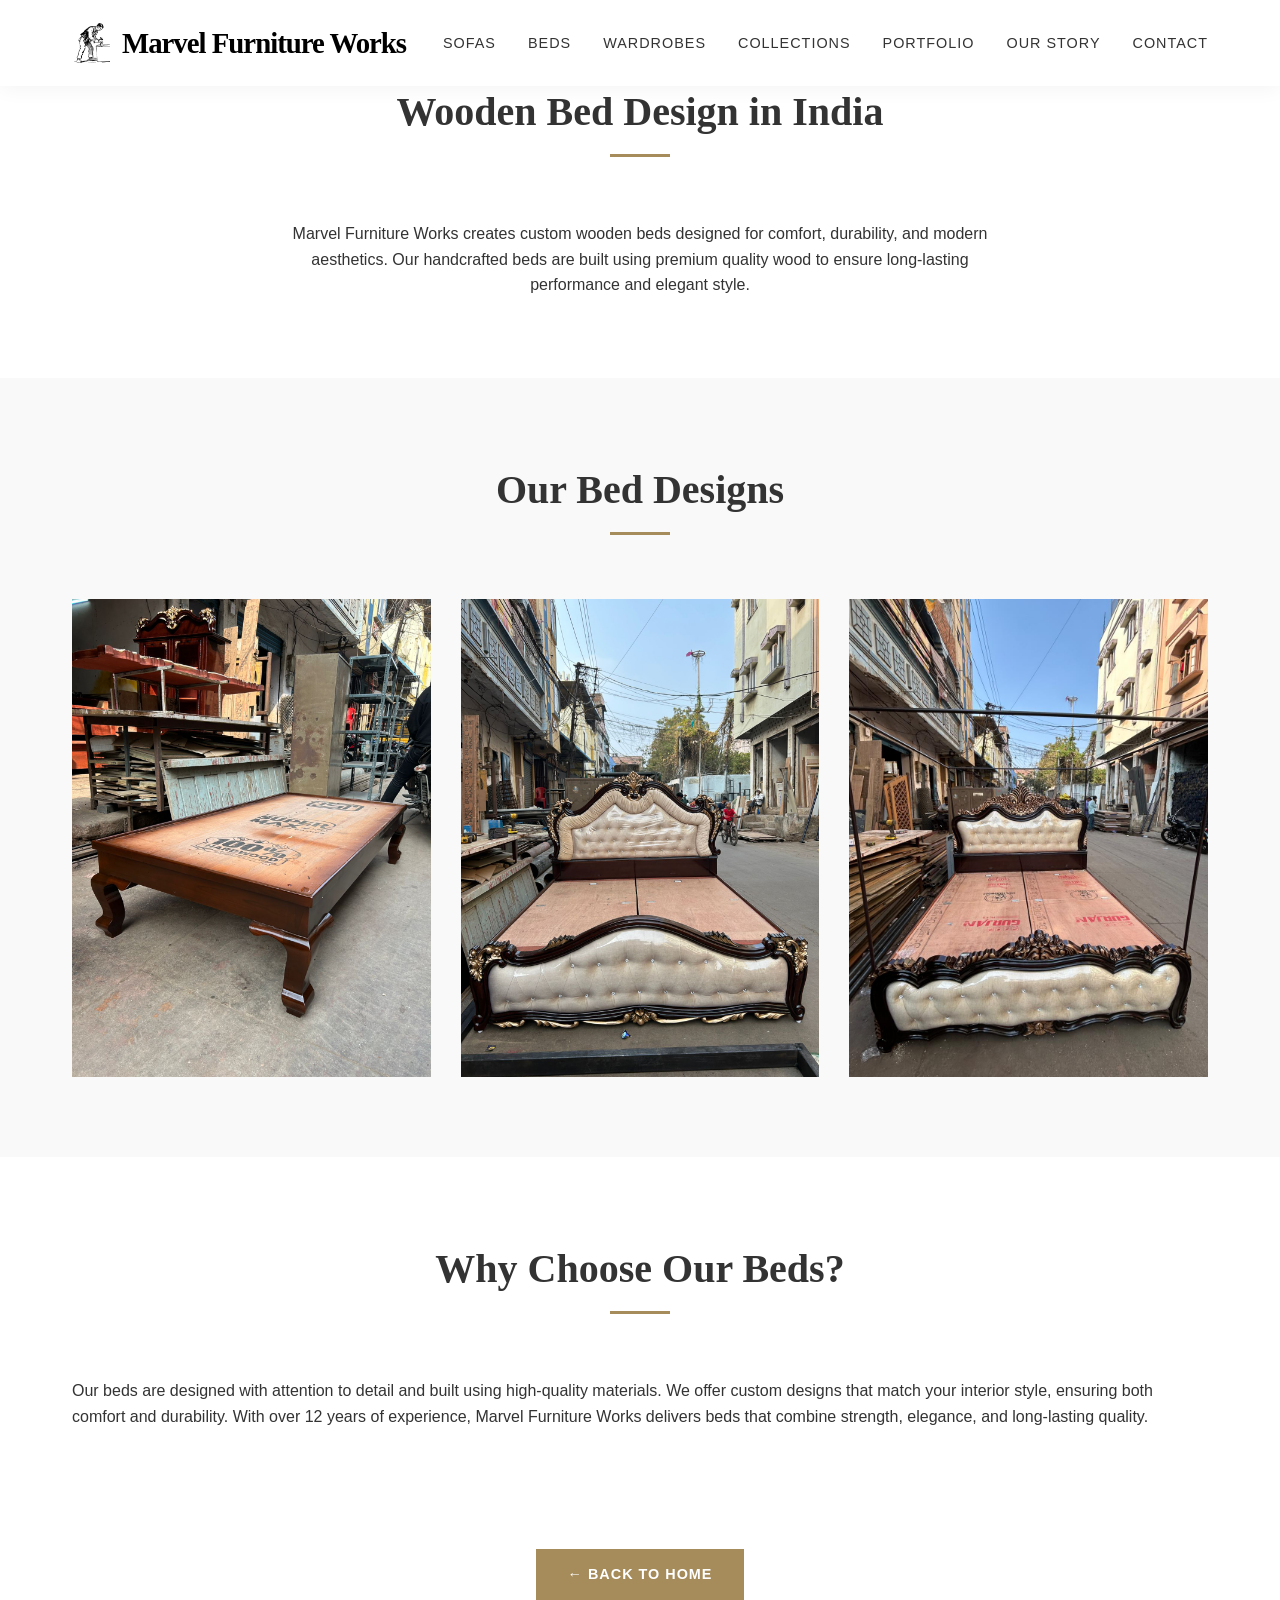
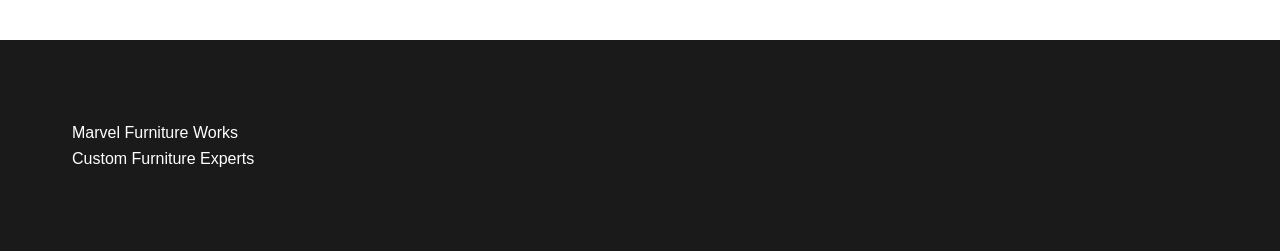
==== beds.html @ 31d06c83 "Added SEO pages (sofas, beds, wardrobes) and updated navbar" ====
<!DOCTYPE html>
<html lang="en">
<head>
  <meta charset="UTF-8">
  <meta name="viewport" content="width=device-width, initial-scale=1.0">

  <title>Wooden Bed Design in India | Marvel Furniture Works</title>

  <meta name="description" content="Explore custom wooden bed designs by Marvel Furniture Works. Premium handcrafted beds built for comfort, durability, and modern homes.">

  <link rel="stylesheet" href="styles.css">
</head>

<body>

  <!-- NAVBAR -->
  <nav class="navbar">
    <div class="container nav-content">
      <a href="index.html" class="logo">
        <img src="assets/logo1.png" alt="Marvel Furniture Works" />
        <span>Marvel Furniture Works</span>
      </a>

      <ul class="nav-links">
        <li><a href="sofas.html">Sofas</a></li>
        <li><a href="beds.html">Beds</a></li>
        <li><a href="wardrobes.html">Wardrobes</a></li>
        <li><a href="index.html#collections">Collections</a></li>
        <li><a href="index.html#portfolio">Portfolio</a></li>
        <li><a href="index.html#about">Our Story</a></li>
        <li><a href="index.html#contact">Contact</a></li>
      </ul>
    </div>
  </nav>

  <!-- HERO / TITLE -->
  <section class="section">
    <div class="container">
      <h1 class="section-title">Wooden Bed Design in India</h1>

      <p style="text-align:center; max-width:700px; margin:auto;">
        Marvel Furniture Works creates custom wooden beds designed for comfort,
        durability, and modern aesthetics. Our handcrafted beds are built using
        premium quality wood to ensure long-lasting performance and elegant style.
      </p>
    </div>
  </section>

  <!-- BED IMAGES -->
  <section class="section bg-light">
    <div class="container">
      <h2 class="section-title">Our Bed Designs</h2>

      <div class="products-grid">

        <div>
          <img src="assets/bed1.jpeg" alt="Modern wooden bed design">
        </div>

        <div>
          <img src="assets/maharaja bed 4.jpeg" alt="Luxury king size wooden bed">
        </div>

        <div>
          <img src="assets/mahraja 1 bed.png" alt="Classic handcrafted wooden bed">
        </div>

      </div>
    </div>
  </section>

  <!-- CONTENT SECTION -->
  <section class="section">
    <div class="container">
      <h2 class="section-title">Why Choose Our Beds?</h2>

      <p>
        Our beds are designed with attention to detail and built using high-quality materials.
        We offer custom designs that match your interior style, ensuring both comfort and durability.
        With over 12 years of experience, Marvel Furniture Works delivers beds that combine
        strength, elegance, and long-lasting quality.
      </p>
    </div>
  </section>

  <!-- BACK BUTTON -->
  <div style="text-align:center; margin: 40px 0;">
    <a href="index.html" class="btn btn-primary">← Back to Home</a>
  </div>

  <!-- FOOTER -->
  <footer class="footer">
    <div class="container footer-content">
      <div class="footer-brand">
        <p>Marvel Furniture Works</p>
        <p>Custom Furniture Experts</p>
      </div>
    </div>
  </footer>

</body>
</html>
---- styles.css ----
:root {
    --color-bg: #ffffff;
    --color-bg-light: #f9f9f9;
    --color-text: #333333;
    --color-text-muted: #666666;
    --color-primary: #a68b5b;
    /* Muted Gold */
    --color-secondary: #2c3e50;
    /* Deep Blue/Teal */
    --font-heading: 'Playfair Display', serif;
    --font-body: 'Lato', sans-serif;
    --spacing-sm: 1rem;
    --spacing-md: 2rem;
    --spacing-lg: 4rem;
    --transition-slow: 0.5s ease;
    --transition-fast: 0.3s ease;
}

* {
    margin: 0;
    padding: 0;
    box-sizing: border-box;
}


.logo {
    display: flex;
    align-items: center;
    gap: 10px;        /* space between image and text */
    font-size: 1.2rem;
    font-weight: bold;
    color: #000;
    text-decoration: none;
}

.logo img {
    width: 40px;        /* fixed width */
    height: 40px;       /* fixed height */
    object-fit: contain; /* keeps aspect ratio */
}

html {
    scroll-behavior: smooth;
}

body {
    font-family: var(--font-body);
    font-size: 16px;
    line-height: 1.6;
    color: var(--color-text);
    background: var(--color-bg);
    overflow-x: hidden;
}

h1,
h2,
h3,
.logo {
    font-family: var(--font-heading);
    font-weight: 700;
}

a {
    text-decoration: none;
    color: inherit;
    transition: var(--transition-fast);
}

img {
    max-width: 100%;
    display: block;
}

/* Utilities */
.container {
    max-width: 1200px;
    margin: 0 auto;
    padding: 0 var(--spacing-md);
}

.section {
    padding: 80px 0;
}

.section-title {
    font-size: 2.5rem;
    text-align: center;
    margin-bottom: var(--spacing-lg);
    position: relative;
    display: inline-block;
    width: 100%;
}

.section-title::after {
    content: '';
    display: block;
    width: 60px;
    height: 3px;
    background: var(--color-primary);
    margin: 10px auto 0;
}

.bg-light {
    background: var(--color-bg-light);
}

.btn {
    display: inline-block;
    padding: 12px 30px;
    border: 2px solid transparent;
    text-transform: uppercase;
    letter-spacing: 1px;
    font-size: 0.9rem;
    font-weight: 700;
    cursor: pointer;
    transition: var(--transition-fast);
}

.btn-primary {
    background: var(--color-primary);
    color: #fff;
}

.btn-primary:hover {
    background: #8e764b;
    transform: translateY(-2px);
}

.btn-outline {
    border-color: var(--color-text);
}

.btn-outline:hover {
    background: var(--color-text);
    color: #fff;
}

/* Navbar */
.navbar {
    position: fixed;
    top: 0;
    width: 100%;
    z-index: 1000;
    padding: 20px 0;
    background: rgba(255, 255, 255, 0.95);
    backdrop-filter: blur(5px);
    box-shadow: 0 2px 20px rgba(0, 0, 0, 0.05);
    transition: padding 0.3s;
}

.nav-content {
    display: flex;
    justify-content: space-between;
    align-items: center;
}

.logo {
    font-size: 1.8rem;
    font-weight: 700;
    letter-spacing: -1px;
}

.nav-links {
    list-style: none;
    display: flex;
    gap: 2rem;
}

.nav-links a {
    font-size: 0.9rem;
    text-transform: uppercase;
    letter-spacing: 1px;
}

.nav-links a:hover {
    color: var(--color-primary);
}

/* Hero */
.hero {
    height: 100vh;
    background-image: url('assets/hero-bg.png');
    background-size: cover;
    background-position: center;
    background-attachment: fixed;
    /* Parallaxish */
    display: flex;
    align-items: center;
    justify-content: center;
    text-align: center;
    position: relative;
    color: #fff;
}

.hero-overlay {
    position: absolute;
    inset: 0;
    background: rgba(0, 0, 0, 0.3);
}

.hero-content {
    position: relative;
    z-index: 2;
    max-width: 800px;
    padding: 20px;
}

.hero-title {
    font-size: 4rem;
    margin-bottom: 20px;
    text-shadow: 0 2px 10px rgba(0, 0, 0, 0.3);
}

.hero-subtitle {
    font-size: 1.2rem;
    margin-bottom: 40px;
    font-weight: 300;
    text-shadow: 0 2px 5px rgba(0, 0, 0, 0.3);
}

/* Products Card */
.products-grid {
    display: grid;
    grid-template-columns: repeat(auto-fit, minmax(300px, 1fr));
    gap: 30px;
}

.product-card {
    background: #fff;
    border-radius: 4px;
    /* subtle */
    overflow: hidden;
    position: relative;
    box-shadow: 0 5px 15px rgba(0, 0, 0, 0.05);
    transition: var(--transition-fast);
}

.product-card:hover {
    transform: translateY(-5px);
    box-shadow: 0 15px 30px rgba(0, 0, 0, 0.1);
}

.product-image-wrapper {
    position: relative;
    height: 300px;
    overflow: hidden;
    background: #eee;
}

.product-image-wrapper img {
    width: 100%;
    height: 100%;
    object-fit: cover;
    transition: transform 0.6s ease;
}

.product-card:hover .product-image-wrapper img {
    transform: scale(1.05);
}

.badge {
    position: absolute;
    top: 15px;
    left: 15px;
    background: var(--color-primary);
    color: #fff;
    padding: 5px 10px;
    font-size: 0.75rem;
    text-transform: uppercase;
    letter-spacing: 1px;
}

.product-details {
    padding: 20px;
    text-align: center;
}

.product-category {
    font-size: 0.75rem;
    text-transform: uppercase;
    color: var(--color-text-muted);
    letter-spacing: 1px;
    margin-bottom: 5px;
}

.product-title {
    font-size: 1.25rem;
    margin-bottom: 10px;
}

.product-desc {
    font-size: 0.9rem;
    color: var(--color-text-muted);
}

/* Portfolio Masonry */
.portfolio-masonry {
    column-count: 2;
    column-gap: 10px;
}

@media (min-width: 900px) {
    .portfolio-masonry {
        column-count: 3;
    }
}

.portfolio-item {
    break-inside: avoid;
    margin-bottom: 30px;
    position: relative;
    cursor: pointer;
    overflow: hidden;
    border-radius: 4px;
}

.portfolio-item img {
    width: 100%;
    display: block;
    transition: transform 0.6s ease;
}

.portfolio-overlay {
    position: absolute;
    inset: 0;
    background: rgba(0, 0, 0, 0.6);
    display: flex;
    flex-direction: column;
    justify-content: center;
    align-items: center;
    opacity: 0;
    transition: var(--transition-fast);
    color: #fff;
    text-align: center;
    padding: 20px;
}

.portfolio-item:hover .portfolio-overlay {
    opacity: 1;
}

.portfolio-item:hover img {
    transform: scale(1.05);
}

/* Footer */
.footer {
    background: #1a1a1a;
    color: #fff;
    padding: 80px 0 20px;
}

.footer-content {
    display: grid;
    grid-template-columns: repeat(auto-fit, minmax(250px, 1fr));
    gap: 40px;
    margin-bottom: 60px;
}

.logo-footer {
    font-family: var(--font-heading);
    font-size: 2rem;
    display: block;
    margin-bottom: 20px;
}

.footer h3 {
    font-size: 1.1rem;
    margin-bottom: 20px;
    text-transform: uppercase;
    letter-spacing: 1px;
}

.footer-links p {
    margin-bottom: 10px;
    color: #aaa;
}

.newsletter-form {
    display: flex;
}

.newsletter-form input {
    padding: 10px;
    border: none;
    flex: 1;
}

.newsletter-form button {
    padding: 10px 20px;
    background: var(--color-primary);
    border: none;
    color: #fff;
    cursor: pointer;
}

.footer-bottom {
    text-align: center;
    border-top: 1px solid #333;
    padding-top: 20px;
    font-size: 0.8rem;
    color: #666;
}

/* Lightbox */
.lightbox {
    position: fixed;
    inset: 0;
    background: rgba(0, 0, 0, 0.9);
    z-index: 2000;
    display: none;
    align-items: center;
    justify-content: center;
    flex-direction: column;
    padding: 20px;
}

.lightbox.active {
    display: flex;
}

.lightbox-img {
    max-height: 80vh;
    max-width: 100%;
    box-shadow: 0 0 20px rgba(0, 0, 0, 0.5);
}

.lightbox-caption {
    color: #fff;
    margin-top: 20px;
    font-family: var(--font-heading);
    font-size: 1.2rem;
}

.lightbox-close {
    position: absolute;
    top: 20px;
    right: 20px;
    color: #fff;
    font-size: 3rem;
    cursor: pointer;
}

/* Animations */
.fade-in {
    opacity: 0;
    transform: translateY(20px);
    transition: opacity 0.6s ease, transform 0.6s ease;
}

.fade-in.visible {
    opacity: 1;
    transform: translateY(0);
}

.fade-in-up {
    animation: fadeInUp 1s ease forwards;
}

@keyframes fadeInUp {
    from {
        opacity: 0;
        transform: translateY(30px);
    }

    to {
        opacity: 1;
        transform: translateY(0);
    }
}

@media (max-width: 768px) {
    .nav-links {
        position: absolute;
        top: 100%;
        left: 0;
        width: 100%;
        background: #fff;
        flex-direction: column;
        align-items: center;
        padding: 20px 0;
        gap: 1rem;
        box-shadow: 0 5px 10px rgba(0, 0, 0, 0.05);
        clip-path: polygon(0 0, 100% 0, 100% 0, 0 0);
        transition: clip-path 0.4s ease-in-out;
        display: flex;
        /* Keep it flex but hidden via clip-path or height */
    }

    .nav-links.active {
        clip-path: polygon(0 0, 100% 0, 100% 100%, 0 100%);
    }

    .mobile-menu-btn {
        display: block;
        cursor: pointer;
    }

    .mobile-menu-btn span {
        display: block;
        width: 25px;
        height: 3px;
        background-color: var(--color-text);
        margin: 5px 0;
        transition: 0.3s;
    }

    .hero-title {
        font-size: 2.5rem;
    }
}

@media (min-width: 769px) {
    .mobile-menu-btn {
        display: none;
    }

    .nav-links {
        display: flex !important;
        clip-path: none;
    }
}

/* CTA wrapper */
.about-cta {
    margin-top: 1.5rem;
    display: flex;
    flex-wrap: wrap;
    align-items: center;
    gap: 0.5rem;
    justify-content: flex-start; /* left aligned */
}

/* Buttons */
.btn-call {
    display: inline-flex;
    align-items: center;
    gap: 6px;
    padding: 8px 16px;      /* smaller padding */
    border-radius: 6px;     /* smaller radius */
    border: 1px solid #fff;
    color: #fff;
    font-size: 0.9rem;      /* smaller text */
    font-weight: 500;
    text-decoration: none;
    transition: all 0.3s ease;
}

/* WhatsApp button color */
.btn-call.whatsapp {
    background: #25D366;
    border-color: #25D366;
    color: #fff;
}
.btn-call {
    background: #000;
    color: #fff;
    transform: translateY(-1px);
}
/* Hover */
.btn-call:hover {
    background: #fff;
    color: #000;
    transform: translateY(-1px);
}

/* Small note */
.cta-note {
    font-size: 0.75rem;
    color: #aaa;
}

/* Mobile responsiveness */
@media (max-width: 600px) {
    .about-cta {
        flex-direction: column;
        align-items: flex-start;
        gap: 0.4rem;
    }

    .btn-call {
        width: auto; /* buttons stay small */
        font-size: 0.85rem;
        padding: 6px 12px;
    }

    .cta-note {
        font-size: 0.7rem;
    }
}

/* Slider container */
.slider {
    position: relative;
    overflow: hidden;
    border-radius: 12px;
    margin-top: 2rem;
    height: 900px; /* fixed height to prevent arrow shift */
}

/* Slides wrapper */
.slides {
    display: flex;
    transition: transform 0.5s ease-in-out;
    height: 100%; /* take full slider height */
}

/* Single slide */
.slide {
    min-width: 100%;
    box-sizing: border-box;
    height: 100%; /* full height */
}

.slide img {
    width: 100%;
    height: 100%; /* fill the slide */
    display: block;
    border-radius: 12px;
    object-fit: cover; /* crop image to fit slider */
}

/* Arrows */
.slider-btn {
    position: absolute;
    top: 50%;
    transform: translateY(-50%);
    background: rgba(0,0,0,0.5);
    color: #fff;
    border: none;
    padding: 10px 14px;
    cursor: pointer;
    font-size: 1.5rem;
    border-radius: 50%;
    z-index: 10;
    transition: background 0.3s ease;
}

.slider-btn:hover {
    background: rgba(0,0,0,0.8);
}

.slider-btn.prev {
    left: 10px;
}

.slider-btn.next {
    right: 10px;
}

/* Mobile */
@media (max-width: 768px) {
    .slider-btn {
        font-size: 1.2rem;
        padding: 8px 12px;
    }
}
@media (max-width: 768px) {
    .slider {
        height: 250px; /* smaller height on mobile */
    }
}
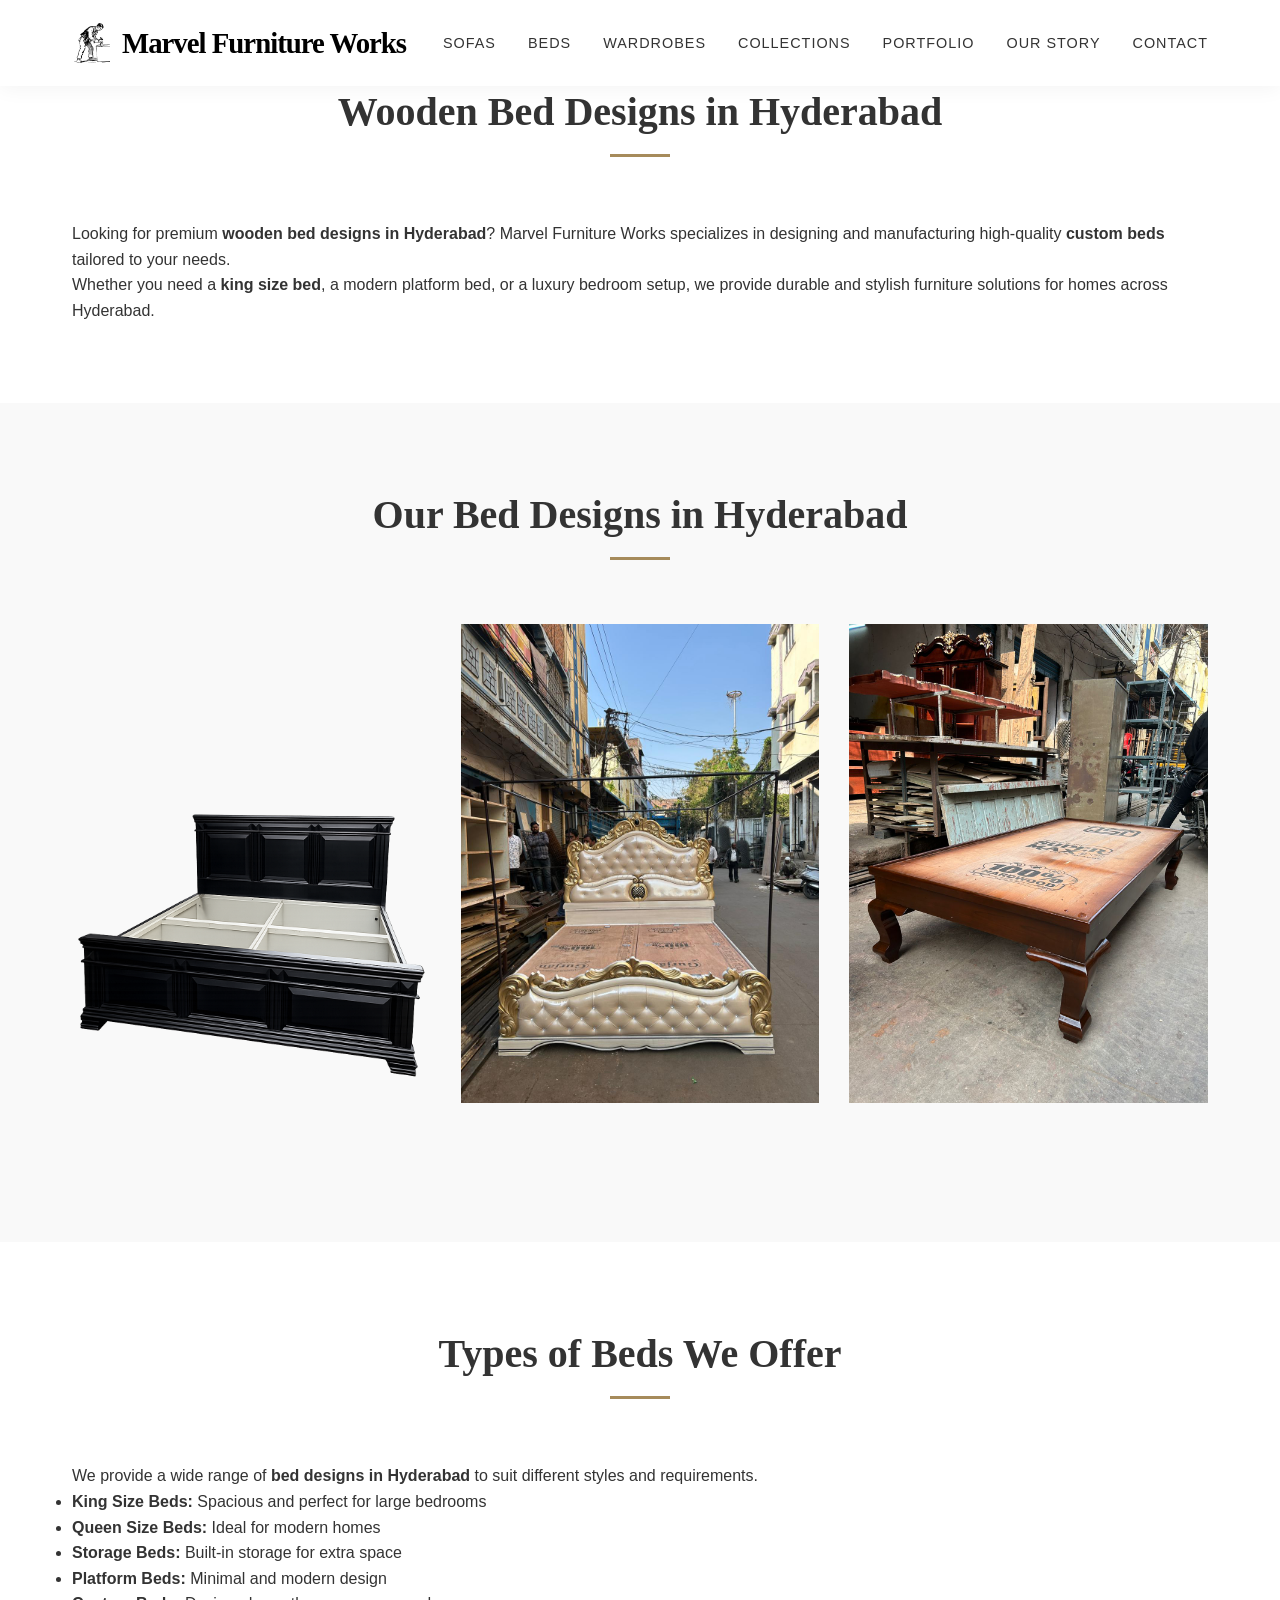
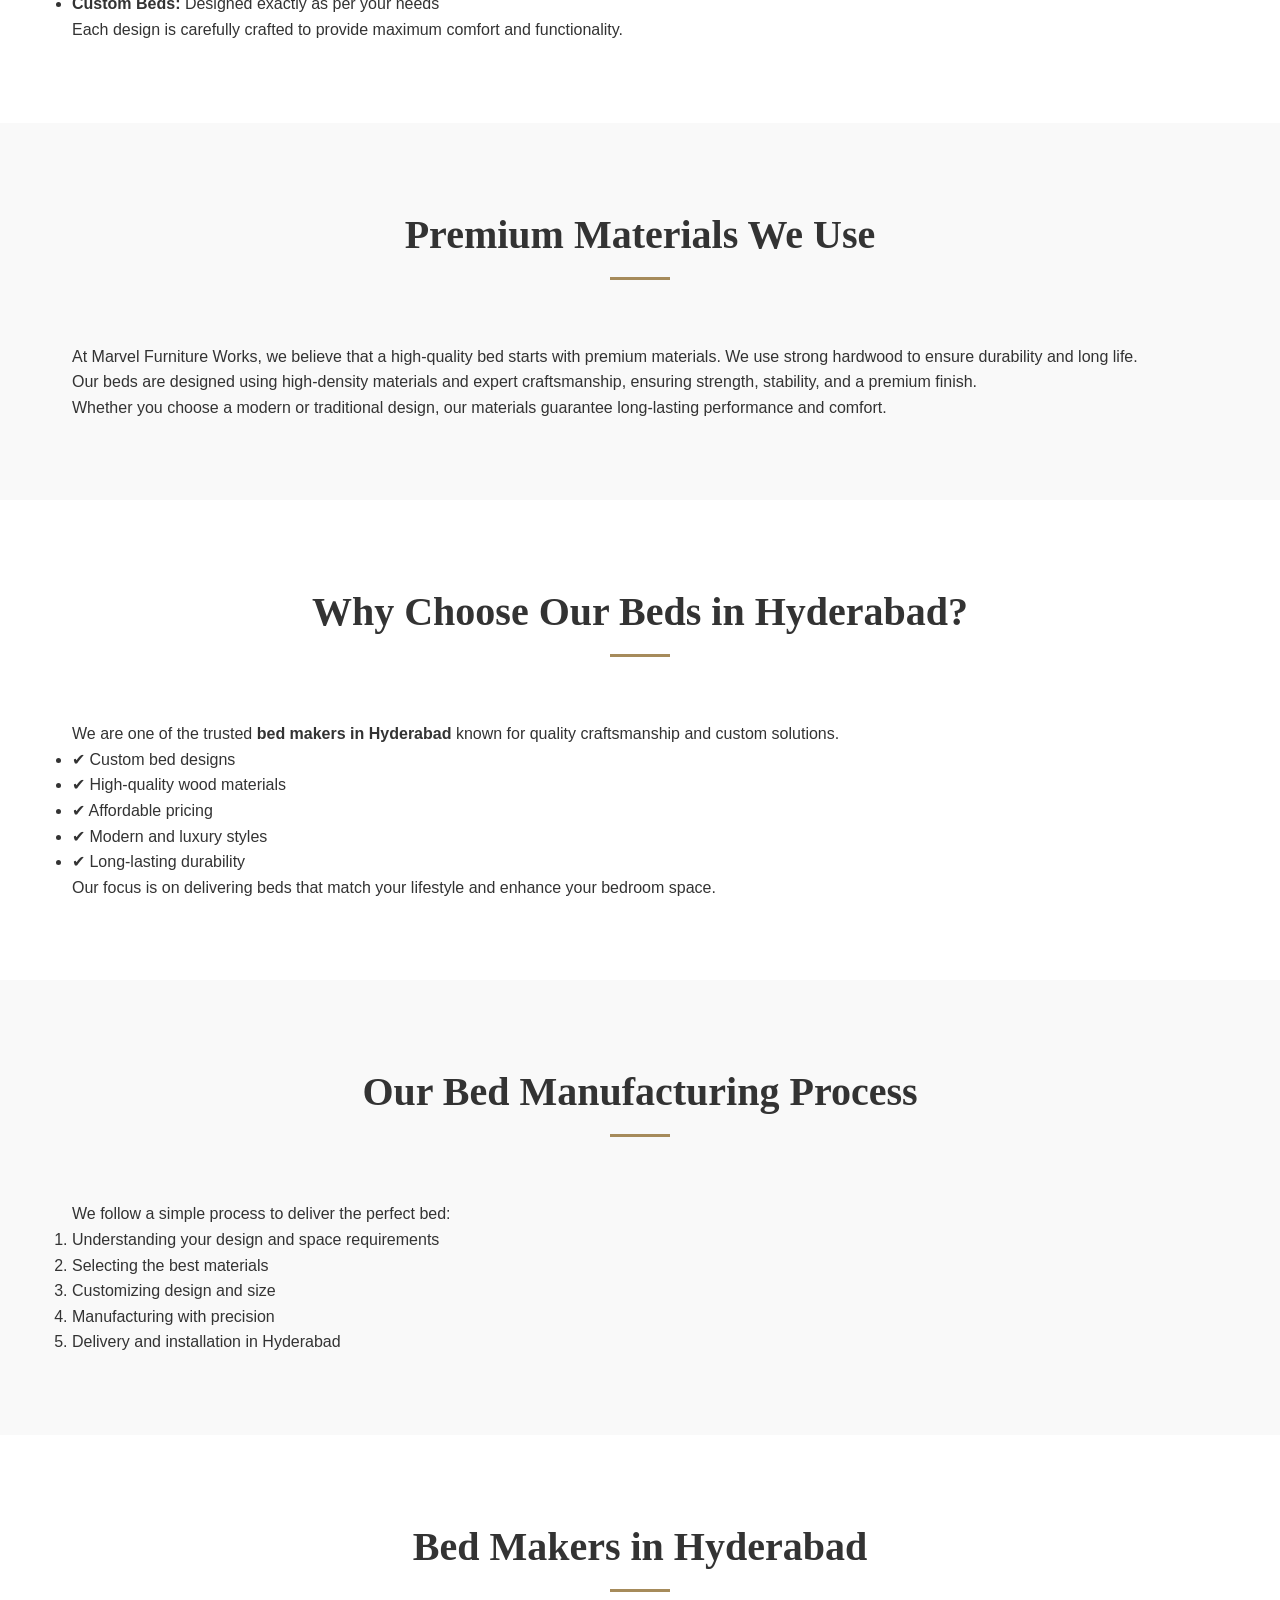
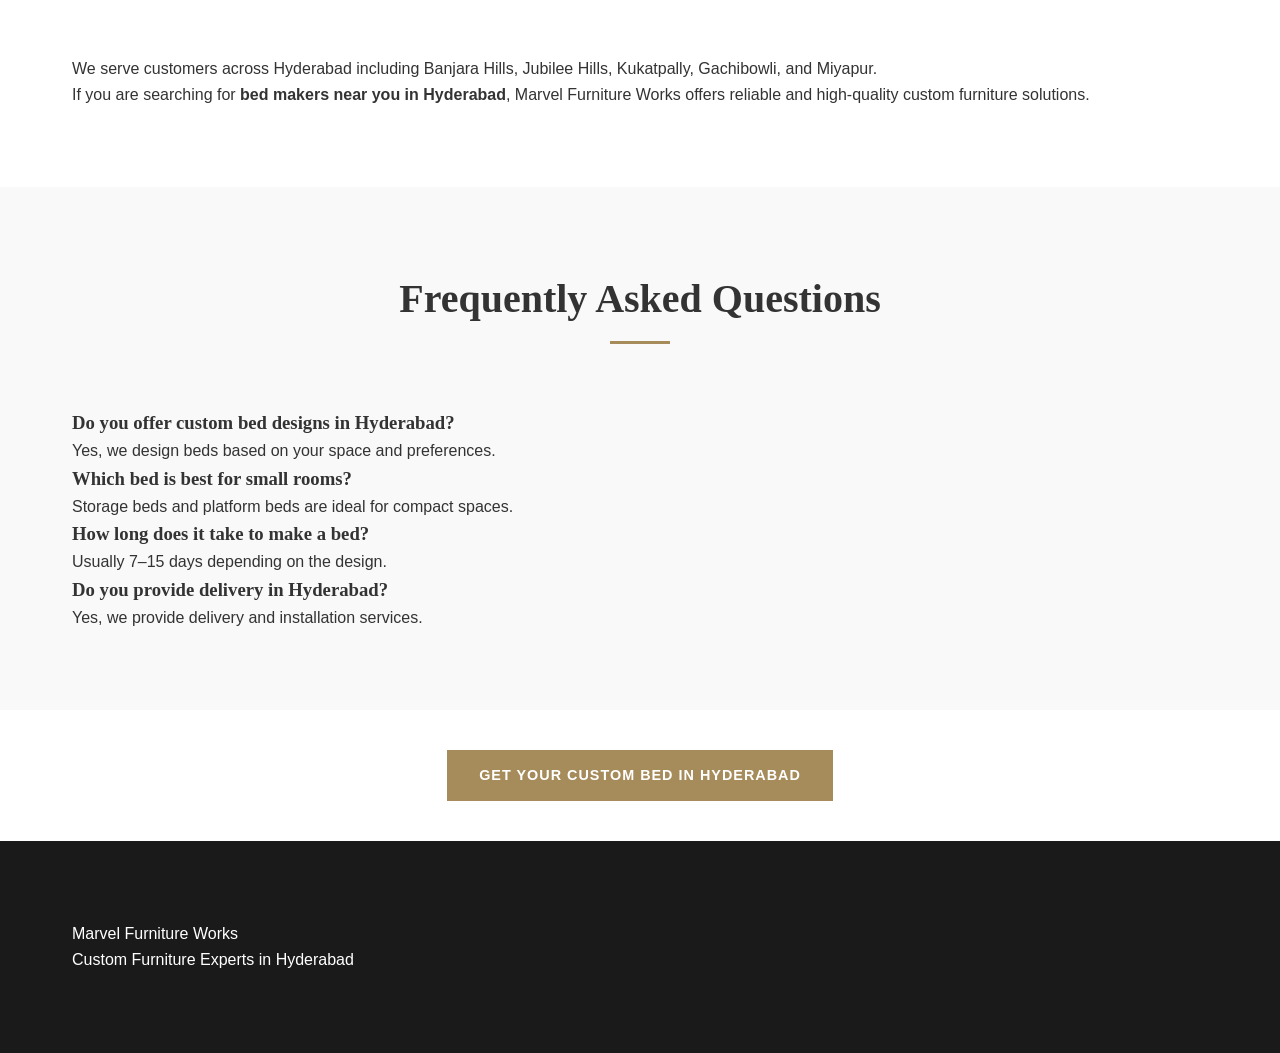
==== commit 063d4de3: "Updated SEO for homepage, beds, wardrobes and sofas" ====
--- a/beds.html
+++ b/beds.html
@@ -4,99 +4,227 @@
   <meta charset="UTF-8">
   <meta name="viewport" content="width=device-width, initial-scale=1.0">
 
-  <title>Wooden Bed Design in India | Marvel Furniture Works</title>
-
-  <meta name="description" content="Explore custom wooden bed designs by Marvel Furniture Works. Premium handcrafted beds built for comfort, durability, and modern homes.">
+  <title>Wooden Bed Designs in Hyderabad | Custom Beds | Marvel Furniture Works</title>
+
+  <meta name="description" content="Looking for wooden bed designs in Hyderabad? Marvel Furniture Works offers custom beds, king size beds, luxury beds and modern bedroom furniture.">
+
+  <meta name="keywords" content="
+  bed designs Hyderabad,
+  wooden bed Hyderabad,
+  custom bed Hyderabad,
+  king size bed Hyderabad,
+  luxury bed Hyderabad,
+  bed makers in Hyderabad,
+  bedroom furniture Hyderabad
+  ">
 
   <link rel="stylesheet" href="styles.css">
 </head>
 
 <body>
 
-  <!-- NAVBAR -->
-  <nav class="navbar">
-    <div class="container nav-content">
-      <a href="index.html" class="logo">
-        <img src="assets/logo1.png" alt="Marvel Furniture Works" />
-        <span>Marvel Furniture Works</span>
-      </a>
-
-      <ul class="nav-links">
-        <li><a href="sofas.html">Sofas</a></li>
-        <li><a href="beds.html">Beds</a></li>
-        <li><a href="wardrobes.html">Wardrobes</a></li>
-        <li><a href="index.html#collections">Collections</a></li>
-        <li><a href="index.html#portfolio">Portfolio</a></li>
-        <li><a href="index.html#about">Our Story</a></li>
-        <li><a href="index.html#contact">Contact</a></li>
-      </ul>
+<!-- NAVBAR -->
+<nav class="navbar">
+  <div class="container nav-content">
+    <a href="index.html" class="logo">
+      <img src="assets/logo1.png" alt="Marvel Furniture Works Logo" />
+      <span>Marvel Furniture Works</span>
+    </a>
+
+    <ul class="nav-links">
+      <li><a href="sofas.html">Sofas</a></li>
+      <li><a href="beds.html">Beds</a></li>
+      <li><a href="wardrobes.html">Wardrobes</a></li>
+      <li><a href="index.html#collections">Collections</a></li>
+      <li><a href="index.html#portfolio">Portfolio</a></li>
+      <li><a href="index.html#about">Our Story</a></li>
+      <li><a href="index.html#contact">Contact</a></li>
+    </ul>
+  </div>
+</nav>
+
+<!-- HERO -->
+<section class="section">
+  <div class="container">
+    <h1 class="section-title">Wooden Bed Designs in Hyderabad</h1>
+
+    <p>
+      Looking for premium <strong>wooden bed designs in Hyderabad</strong>? 
+      Marvel Furniture Works specializes in designing and manufacturing 
+      high-quality <strong>custom beds</strong> tailored to your needs.
+    </p>
+
+    <p>
+      Whether you need a <strong>king size bed</strong>, a modern platform bed, or a 
+      luxury bedroom setup, we provide durable and stylish furniture solutions 
+      for homes across Hyderabad.
+    </p>
+  </div>
+</section>
+
+<!-- IMAGES -->
+<section class="section bg-light">
+  <div class="container">
+    <h2 class="section-title">Our Bed Designs in Hyderabad</h2>
+
+    <div class="products-grid">
+
+      <div>
+        <img src="assets/bed5.png" alt="Modern wooden bed design in Hyderabad">
+      </div>
+
+      <div>
+        <img src="assets/luxury-bed-hyderabad.jpg" alt="Luxury king size bed Hyderabad">
+      </div>
+
+      <div>
+        <img src="assets/bed1.jpeg" alt="Classic wooden bed design Hyderabad">
+      </div>
+
     </div>
-  </nav>
-
-  <!-- HERO / TITLE -->
-  <section class="section">
-    <div class="container">
-      <h1 class="section-title">Wooden Bed Design in India</h1>
-
-      <p style="text-align:center; max-width:700px; margin:auto;">
-        Marvel Furniture Works creates custom wooden beds designed for comfort,
-        durability, and modern aesthetics. Our handcrafted beds are built using
-        premium quality wood to ensure long-lasting performance and elegant style.
-      </p>
+  </div>
+</section>
+
+<!-- TYPES -->
+<section class="section">
+  <div class="container">
+    <h2 class="section-title">Types of Beds We Offer</h2>
+
+    <p>
+      We provide a wide range of <strong>bed designs in Hyderabad</strong> 
+      to suit different styles and requirements.
+    </p>
+
+    <ul>
+      <li><strong>King Size Beds:</strong> Spacious and perfect for large bedrooms</li>
+      <li><strong>Queen Size Beds:</strong> Ideal for modern homes</li>
+      <li><strong>Storage Beds:</strong> Built-in storage for extra space</li>
+      <li><strong>Platform Beds:</strong> Minimal and modern design</li>
+      <li><strong>Custom Beds:</strong> Designed exactly as per your needs</li>
+    </ul>
+
+    <p>
+      Each design is carefully crafted to provide maximum comfort and functionality.
+    </p>
+  </div>
+</section>
+
+<!-- MATERIALS -->
+<section class="section bg-light">
+  <div class="container">
+    <h2 class="section-title">Premium Materials We Use</h2>
+
+    <p>
+      At Marvel Furniture Works, we believe that a high-quality bed starts with 
+      premium materials. We use strong hardwood to ensure durability and long life.
+    </p>
+
+    <p>
+      Our beds are designed using high-density materials and expert craftsmanship, 
+      ensuring strength, stability, and a premium finish.
+    </p>
+
+    <p>
+      Whether you choose a modern or traditional design, our materials guarantee 
+      long-lasting performance and comfort.
+    </p>
+  </div>
+</section>
+
+<!-- WHY -->
+<section class="section">
+  <div class="container">
+    <h2 class="section-title">Why Choose Our Beds in Hyderabad?</h2>
+
+    <p>
+      We are one of the trusted <strong>bed makers in Hyderabad</strong> 
+      known for quality craftsmanship and custom solutions.
+    </p>
+
+    <ul>
+      <li>✔ Custom bed designs</li>
+      <li>✔ High-quality wood materials</li>
+      <li>✔ Affordable pricing</li>
+      <li>✔ Modern and luxury styles</li>
+      <li>✔ Long-lasting durability</li>
+    </ul>
+
+    <p>
+      Our focus is on delivering beds that match your lifestyle and enhance your bedroom space.
+    </p>
+  </div>
+</section>
+
+<!-- PROCESS -->
+<section class="section bg-light">
+  <div class="container">
+    <h2 class="section-title">Our Bed Manufacturing Process</h2>
+
+    <p>
+      We follow a simple process to deliver the perfect bed:
+    </p>
+
+    <ol>
+      <li>Understanding your design and space requirements</li>
+      <li>Selecting the best materials</li>
+      <li>Customizing design and size</li>
+      <li>Manufacturing with precision</li>
+      <li>Delivery and installation in Hyderabad</li>
+    </ol>
+  </div>
+</section>
+
+<!-- LOCAL SEO -->
+<section class="section">
+  <div class="container">
+    <h2 class="section-title">Bed Makers in Hyderabad</h2>
+
+    <p>
+      We serve customers across Hyderabad including Banjara Hills, Jubilee Hills,
+      Kukatpally, Gachibowli, and Miyapur.
+    </p>
+
+    <p>
+      If you are searching for <strong>bed makers near you in Hyderabad</strong>, 
+      Marvel Furniture Works offers reliable and high-quality custom furniture solutions.
+    </p>
+  </div>
+</section>
+
+<!-- FAQ -->
+<section class="section bg-light">
+  <div class="container">
+    <h2 class="section-title">Frequently Asked Questions</h2>
+
+    <h3>Do you offer custom bed designs in Hyderabad?</h3>
+    <p>Yes, we design beds based on your space and preferences.</p>
+
+    <h3>Which bed is best for small rooms?</h3>
+    <p>Storage beds and platform beds are ideal for compact spaces.</p>
+
+    <h3>How long does it take to make a bed?</h3>
+    <p>Usually 7–15 days depending on the design.</p>
+
+    <h3>Do you provide delivery in Hyderabad?</h3>
+    <p>Yes, we provide delivery and installation services.</p>
+
+  </div>
+</section>
+
+<!-- CTA -->
+<div style="text-align:center; margin: 40px 0;">
+  <a href="index.html#contact" class="btn btn-primary">Get Your Custom Bed in Hyderabad</a>
+</div>
+
+<!-- FOOTER -->
+<footer class="footer">
+  <div class="container footer-content">
+    <div class="footer-brand">
+      <p>Marvel Furniture Works</p>
+      <p>Custom Furniture Experts in Hyderabad</p>
     </div>
-  </section>
-
-  <!-- BED IMAGES -->
-  <section class="section bg-light">
-    <div class="container">
-      <h2 class="section-title">Our Bed Designs</h2>
-
-      <div class="products-grid">
-
-        <div>
-          <img src="assets/bed1.jpeg" alt="Modern wooden bed design">
-        </div>
-
-        <div>
-          <img src="assets/maharaja bed 4.jpeg" alt="Luxury king size wooden bed">
-        </div>
-
-        <div>
-          <img src="assets/mahraja 1 bed.png" alt="Classic handcrafted wooden bed">
-        </div>
-
-      </div>
-    </div>
-  </section>
-
-  <!-- CONTENT SECTION -->
-  <section class="section">
-    <div class="container">
-      <h2 class="section-title">Why Choose Our Beds?</h2>
-
-      <p>
-        Our beds are designed with attention to detail and built using high-quality materials.
-        We offer custom designs that match your interior style, ensuring both comfort and durability.
-        With over 12 years of experience, Marvel Furniture Works delivers beds that combine
-        strength, elegance, and long-lasting quality.
-      </p>
-    </div>
-  </section>
-
-  <!-- BACK BUTTON -->
-  <div style="text-align:center; margin: 40px 0;">
-    <a href="index.html" class="btn btn-primary">← Back to Home</a>
-  </div>
-
-  <!-- FOOTER -->
-  <footer class="footer">
-    <div class="container footer-content">
-      <div class="footer-brand">
-        <p>Marvel Furniture Works</p>
-        <p>Custom Furniture Experts</p>
-      </div>
-    </div>
-  </footer>
+  </div>
+</footer>
 
 </body>
 </html>
